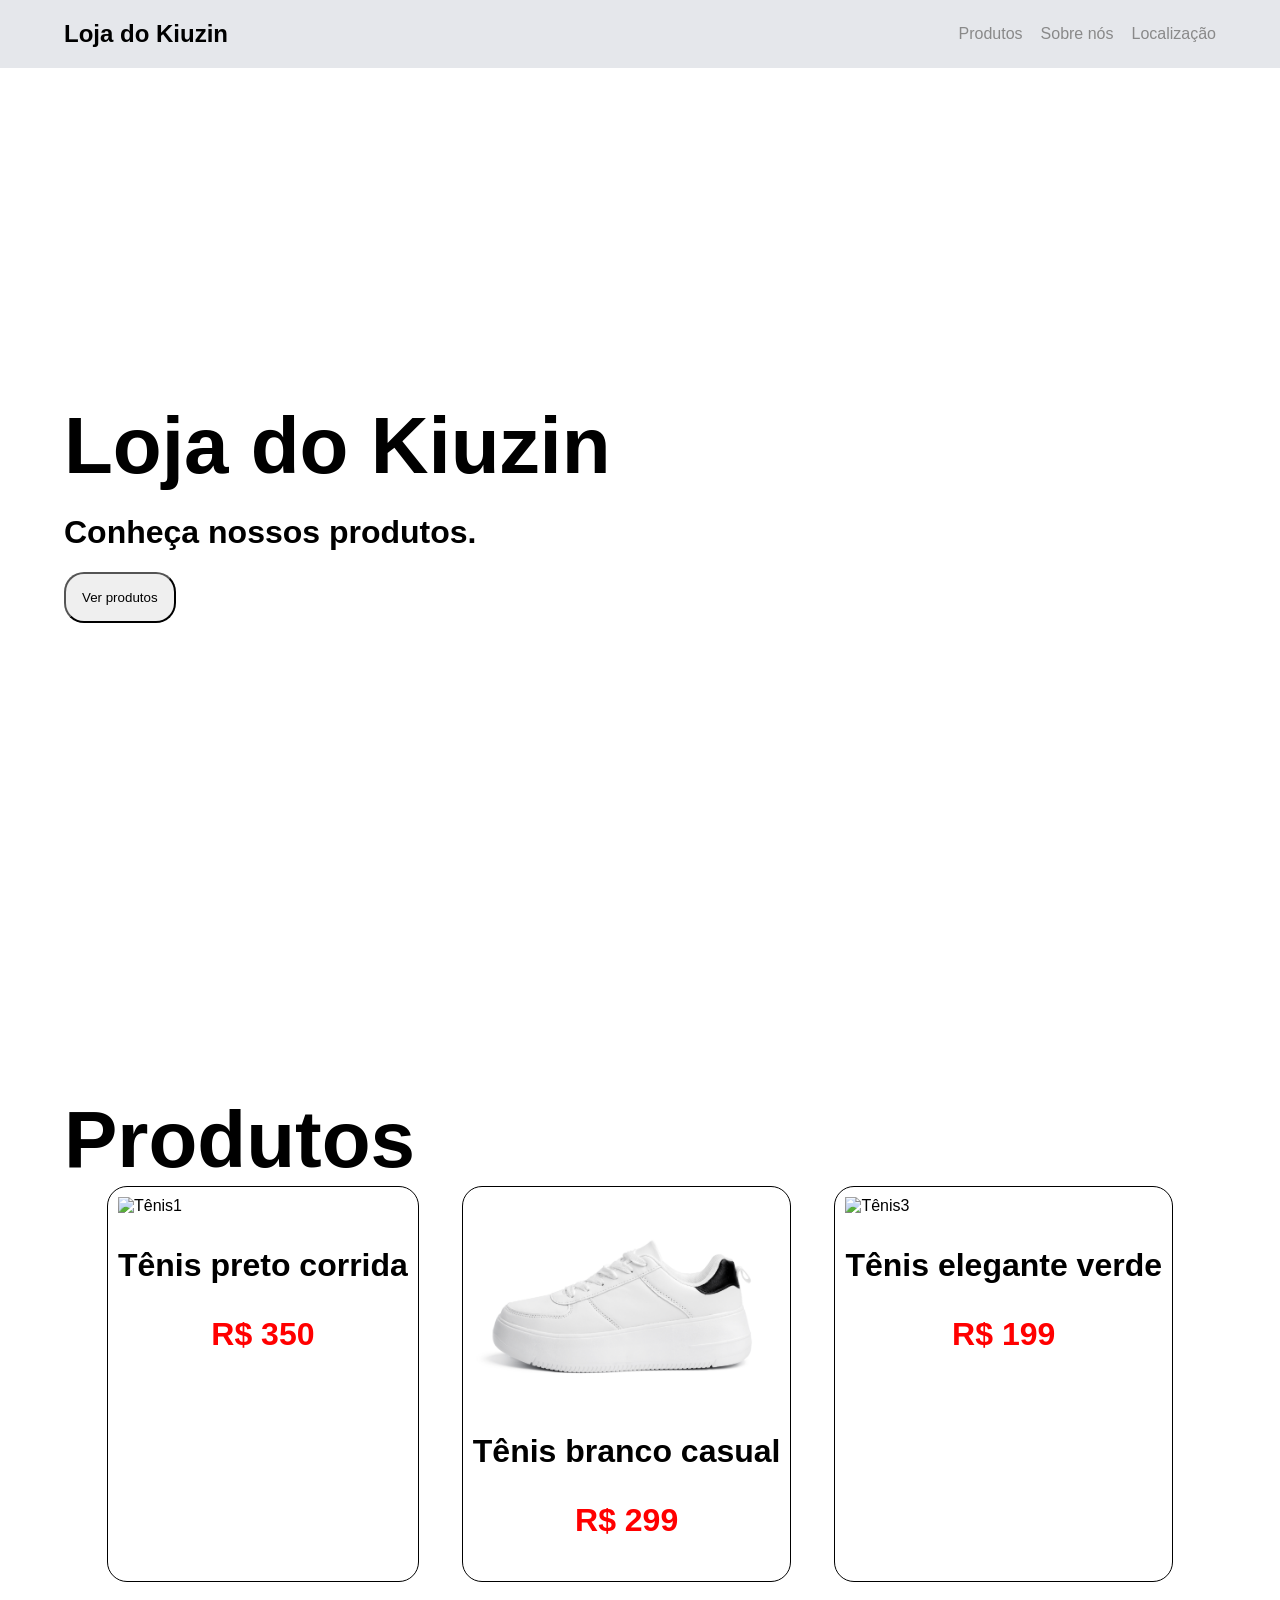
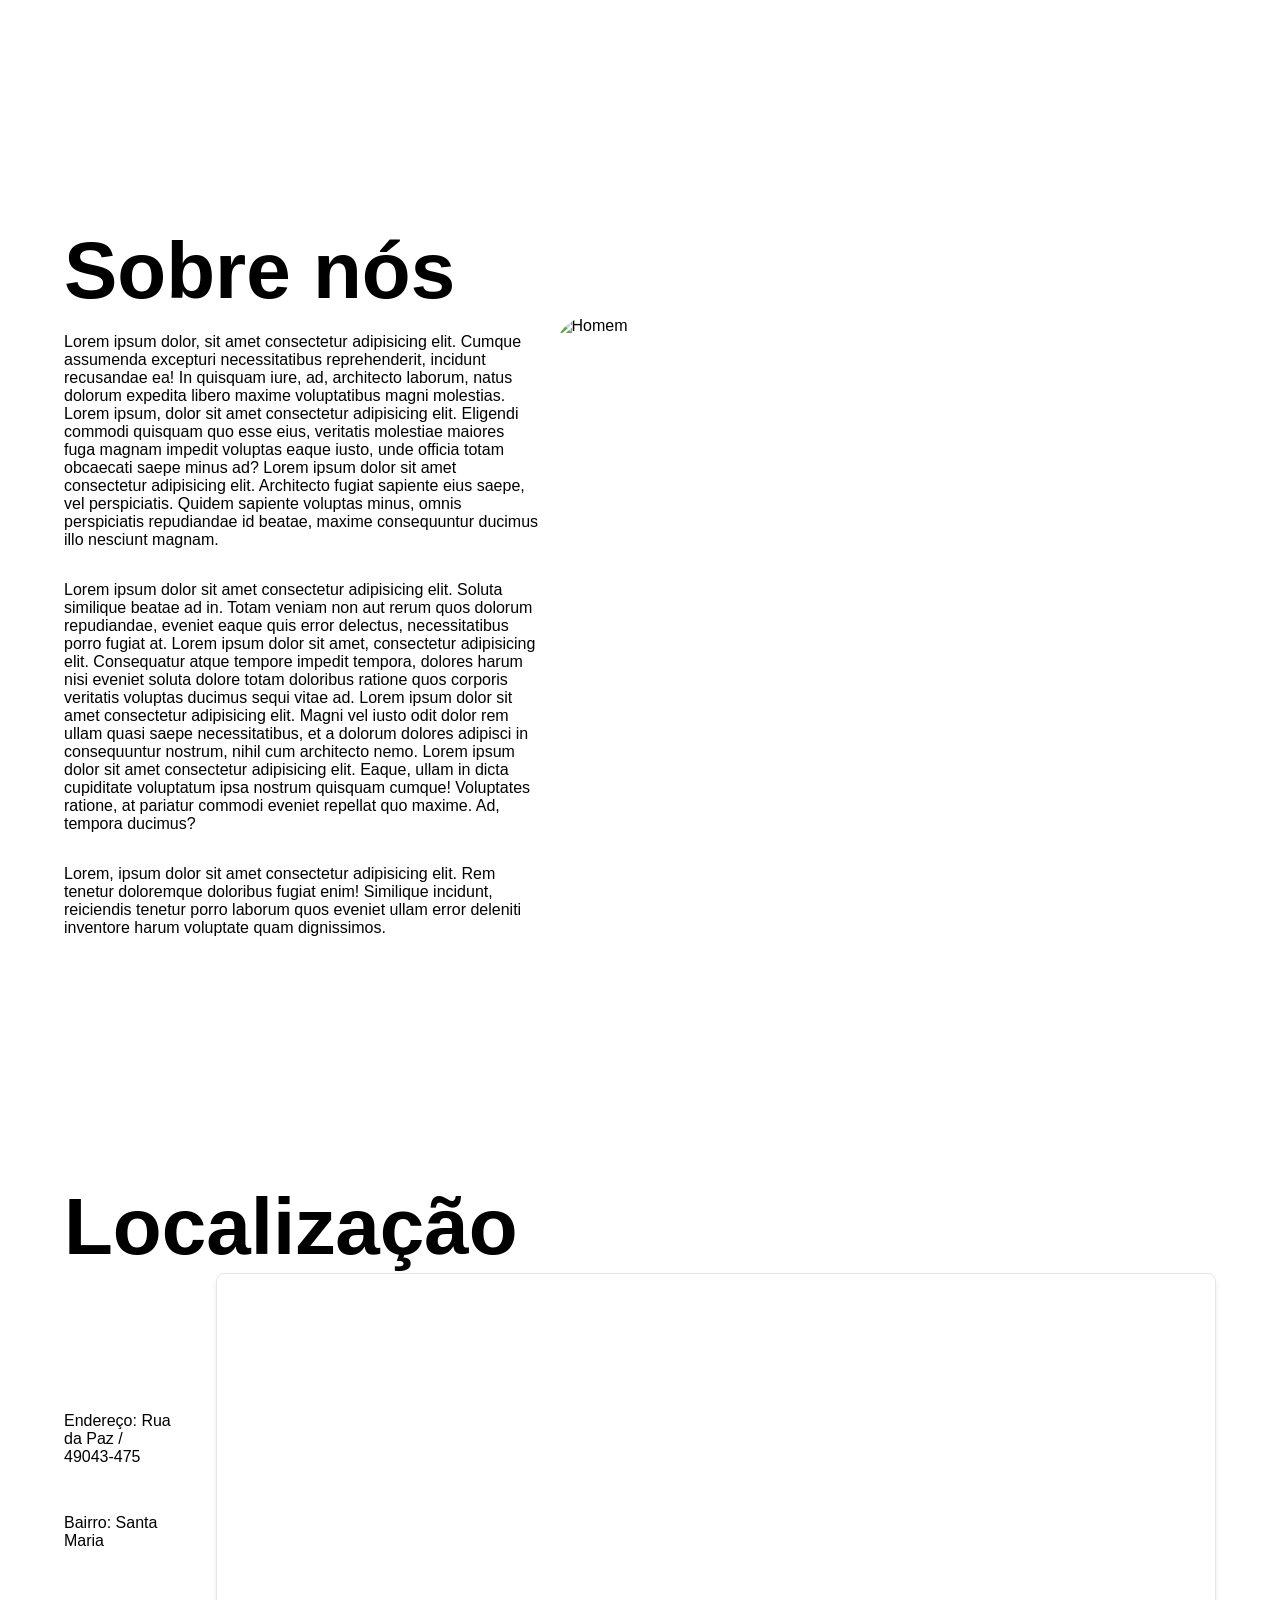
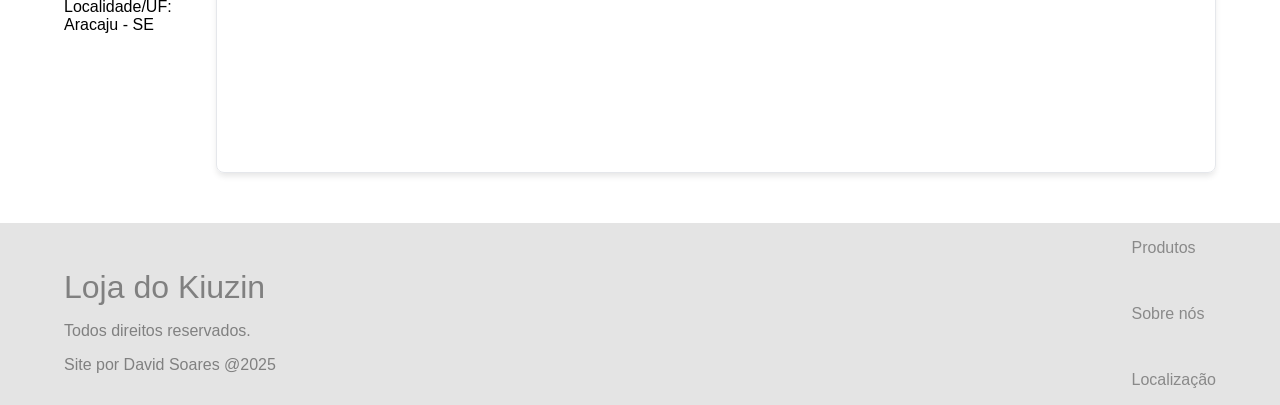
==== Html/Index.html @ 429c14cf "Página de roupas v1" ====
<!DOCTYPE html>
<html lang="pt_br">

<head>
    <meta charset="UTF-8">
    <meta name="viewport" content="width=device-width, initial-scale=1.0">
    <title>Página Demonstrativa</title>
    <link rel="stylesheet" href="/Css/styles.css" type="text/css">
</head>

<body>

    <!-- Nav -->

    <nav class="nav">
        <h1>Loja do Kiuzin</h1>
        <div class="nav-items">
            <a href="#produtos">Produtos</a>
            <a href="#sobre-nos">Sobre nós</a>
            <a href="#localizacao">Localização</a>
        </div>
    </nav>

    <!-- Hero -->
    <div class="background">
        <div class="conteudo-principal">
            <h1 class="titulo">Loja do Kiuzin</h1>
            <h1>Conheça nossos produtos.</h1>
            <button class="botao" onclick="navegarParaId('produtos')">Ver produtos</button>
        </div>
    </div>

    <!-- Produtos -->
    <div id="produtos">
        <div class="conteudo-principal">
            <h1 class="titulo">Produtos</h1>
            <div class="carrosel">

                <!-- Tênis preto corrida -->

                <div class="tenis">
                    <img class="imagem-carrosel" src="/Imgs/tenis1.jpg" alt="Tênis1">
                    <p class="paragrafo-venda">Tênis preto corrida</p>
                    <p class="paragrafo-venda preco">R$ 350</p>
                </div>

                <!-- Tênis branco casual -->

                <div class="tenis">
                    <img class="imagem-carrosel" id="tenis-branco" src="/Imgs/tenis2.jpg" alt="Tênis2">
                    <p class="paragrafo-venda">Tênis branco casual</p>
                    <p class="paragrafo-venda preco">R$ 299</p>
                </div>

                <!-- Tênis elegante verde -->

                <div class="tenis">
                    <img class="imagem-carrosel" src="/Imgs/tenis3.jpg" alt="Tênis3">
                    <p class="paragrafo-venda">Tênis elegante verde</p>
                    <p class="paragrafo-venda preco">R$ 199</p>
                </div>

            </div>
        </div>
    </div>

    <!-- Sobre nós -->

    <div id="sobre-nos">
        <div class="conteudo-principal">
            <h1 class="titulo">Sobre nós</h1>
            <div class="sobre-nos">
                <div class="flex-col paragrafos-about">

                    <p class="paragrafo">Lorem ipsum dolor, sit amet consectetur adipisicing elit. Cumque assumenda
                        excepturi
                        necessitatibus reprehenderit, incidunt recusandae ea! In quisquam iure, ad, architecto laborum,
                        natus
                        dolorum expedita libero maxime voluptatibus magni molestias.
                        Lorem ipsum, dolor sit amet consectetur adipisicing elit. Eligendi commodi quisquam quo esse
                        eius, veritatis molestiae maiores fuga magnam impedit voluptas eaque iusto, unde officia totam
                        obcaecati saepe minus ad?
                        Lorem ipsum dolor sit amet consectetur adipisicing elit. Architecto fugiat sapiente eius saepe,
                        vel perspiciatis. Quidem sapiente voluptas minus, omnis perspiciatis repudiandae id beatae,
                        maxime consequuntur ducimus illo nesciunt magnam.</p>

                    <p class="paragrafo">Lorem ipsum dolor sit amet consectetur adipisicing elit. Soluta similique
                        beatae ad
                        in.
                        Totam veniam non aut rerum quos dolorum repudiandae, eveniet eaque quis error delectus,
                        necessitatibus
                        porro fugiat at.
                        Lorem ipsum dolor sit amet, consectetur adipisicing elit. Consequatur atque tempore impedit
                        tempora, dolores harum nisi eveniet soluta dolore totam doloribus ratione quos corporis
                        veritatis voluptas ducimus sequi vitae ad.
                        Lorem ipsum dolor sit amet consectetur adipisicing elit. Magni vel iusto odit dolor rem ullam
                        quasi saepe necessitatibus, et a dolorum dolores adipisci in consequuntur nostrum, nihil cum
                        architecto nemo.
                        Lorem ipsum dolor sit amet consectetur adipisicing elit. Eaque, ullam in dicta cupiditate
                        voluptatum ipsa nostrum quisquam cumque! Voluptates ratione, at pariatur commodi eveniet
                        repellat quo maxime. Ad, tempora ducimus?</p>

                    <p class="paragrafo">Lorem, ipsum dolor sit amet consectetur adipisicing elit. Rem tenetur
                        doloremque
                        doloribus fugiat enim! Similique incidunt, reiciendis tenetur porro laborum quos eveniet ullam
                        error
                        deleniti inventore harum voluptate quam dignissimos.</p>

                </div>

                <img class="homem-img" src="/Imgs/Tenis_main.jpg" alt="Homem">

            </div>
        </div>
    </div>

    <!-- Localização -->

    <div id="localizacao">
        <div class="conteudo-principal">
            <h1 class="titulo">Localização</h1>
            <div class="localizacao">
                <ul class="lista">
                    <li>
                        <span>Endereço:</span>
                        Rua da Paz / 49043-475
                    </li>
                    <li>
                        <spa>Bairro:</span>
                            Santa Maria
                    </li>
                    <li>
                        <span>Localidade/UF:</span>
                        Aracaju - SE
                    </li>
                </ul>

                <div class="map-wrapper">
                    <div class="map-container">
                        <iframe src="https://maps.google.com/maps?q=-10.9472,-37.0734&z=15&output=embed" width="100%"
                            height="100%" frameborder="0" class="map-iframe" allowfullscreen="" aria-hidden="false"
                            tabindex="0"></iframe>


                    </div>
                </div>
            </div>
        </div>
    </div>

    <!-- Footer -->

    <footer class="footer" id="footer">

        <div>
            <p class="paragrafo-footer">Loja do Kiuzin</p>
            <p class="paragrafo">Todos direitos reservados.</p>
            <p>Site por David Soares @2025</p>
        </div>

        <div>
            <ul class="lista">
                <li>
                    <a href="#produtos">Produtos</a>
                </li>
                <li>
                    <a href="#sobre-nos">Sobre nós</a>
                </li>
                <li>
                    <a href="#localizacao">Localização</a>
                </li>
            </ul>
        </div>

    </footer>



</body>

</html>
---- Css/styles.css ----
/* TAGS */

html,
body {
    margin: 0;
    padding: 0;
    font-family: sans-serif;
    overflow-x: hidden;
}

*,
*::before,
*::after {
    box-sizing: border-box;
}

a {
    text-decoration: none;
    color: #898989;
}

ul,
li {
    list-style: none;
    padding-left: 0; 
}

/* NAV */

.nav {
    display: flex;
    justify-content: space-between;
    align-items: center;
    background-color: #e5e7eb;
    padding-left: 5%;
    padding-right: 5%;
    position: fixed;
    width: 100%; 
    top: 0; 
    z-index: 1000; /
}


.nav-items {
    display: flex;
    gap: 18px;
}

.background {
    background-image: url("../Imgs/1.jpg");
    background-position: center;
    background-size: cover;
    width: 100%;
    height: 100vh;
    display: flex;
    justify-content: center;
    align-items: center;
}

.conteudo-principal {
    padding-top: 60px; 
    display: flex;
    flex-direction: column;
    margin-right: auto;
    padding-left: 5%;
    padding-right: 5%;
    padding-bottom: 50px;
}


.conteudo-principal {
    display: flex;
    flex-direction: column;
    padding-left: 5%;
    padding-right: 5%;
    padding-bottom: 50px;
}


#produtos,
#sobre-nos,
#localizacao {
    padding-top: 80px; 
}


.background {
    padding-top: 60px; 
    background-image: url("../Imgs/1.jpg");
    background-position: center;
    background-size: cover;
    width: 100%;
    height: 100vh;
    display: flex;
    justify-content: center;
    align-items: center;
}

.nav {
    display: flex;
    justify-content: space-between;
    align-items: center;
    background-color: #e5e7eb;
    padding-left: 5%;
    padding-right: 5%;
    position: fixed;
    width: 100%;
    top: 0; 
    z-index: 1000;
}

.nav-items {
    display: flex;
    gap: 18px;
}

.background {
    background-image: url("../Imgs/1.jpg");
    background-position: center;
    background-size: cover;

    width: 100%;
    height: 100vh;

    display: flex;
    justify-content: center;
    align-items: center;
}

.conteudo-principal {
    display: flex;
    flex-direction: column;
    padding-left: 5%;
    padding-right: 5%;
    padding-bottom: 50px;
}

.titulo {
    font-size: 5em;
    margin-bottom: 0px;
}

.paragrafo {
    font-size: 1em;
    margin-bottom: 0;
}

.botao {
    padding: 16px;
    width: fit-content;
    border-radius: 20px;
    cursor: pointer;
}

.carrosel {
    display: flex;
    justify-content: space-evenly;
}

.tenis {
    border: 1px solid black;
    border-radius: 20px;
    width: fit-content;
    padding: 10px;
}

#tenis-branco {
    transform: scaleX(-1);
}

.imagem-carrosel {
    width: 300px;
    height: 200px;
}

.paragrafo-venda {
    font-size: 2em;
    font-weight: bold;
}

.preco {
    text-align: center;
    color: red;
}

.sobre-nos {
    display: flex;
    gap: 1rem;
    justify-content: space-between;
}

.homem-img {
    width: 800px;
    height: auto; 
    border-radius: 32px;
}

.flex-col {
    flex-direction: column;
}

.paragrafos-about {

    width: 50%;
    display: flex;
    gap: 1rem
}

.lista {
    display: flex;
    flex-direction: column;
    gap: 3rem;
    font-size: 1em;
    justify-content: center;
}

.localizacao {
    display: flex;
    justify-content: space-between;
    gap: 40px;
}

.map-container {
    height: 500px;
   
    width: 1000px; 
    border-radius: 0.5rem;
    overflow: hidden;
    box-shadow: 0 4px 6px -1px rgba(0, 0, 0, 0.1);
    border: 1px solid #e5e7eb;
}

.map-iframe {
    width: 100%;
    height: 100%;
    border: 0;
}

.footer {
    display: flex;
    justify-content: space-between;
    align-items: center; 
    background-color: rgb(228, 228, 228);
    color: gray;
    padding-left: 5%;
    padding-right: 5%;
}

.paragrafo-footer {
    font-size: 2em;
    margin-bottom: 0;
}
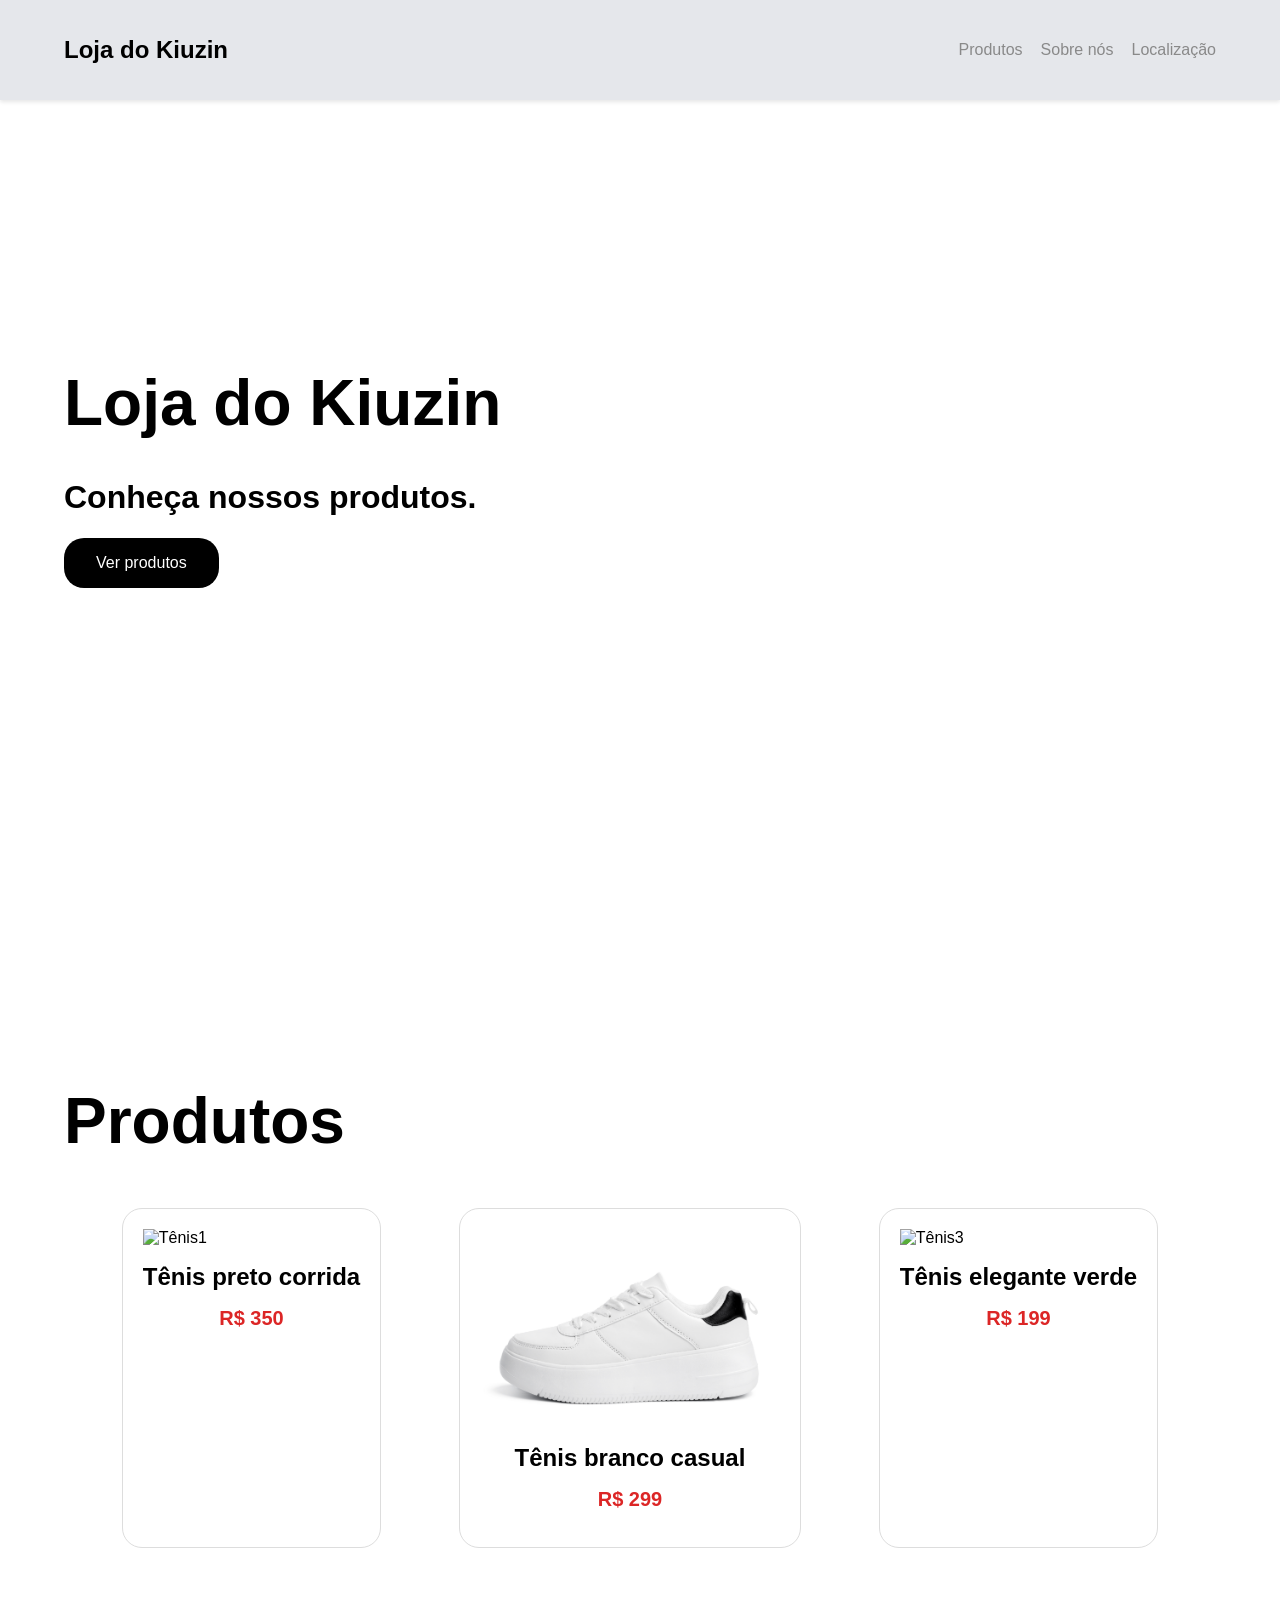
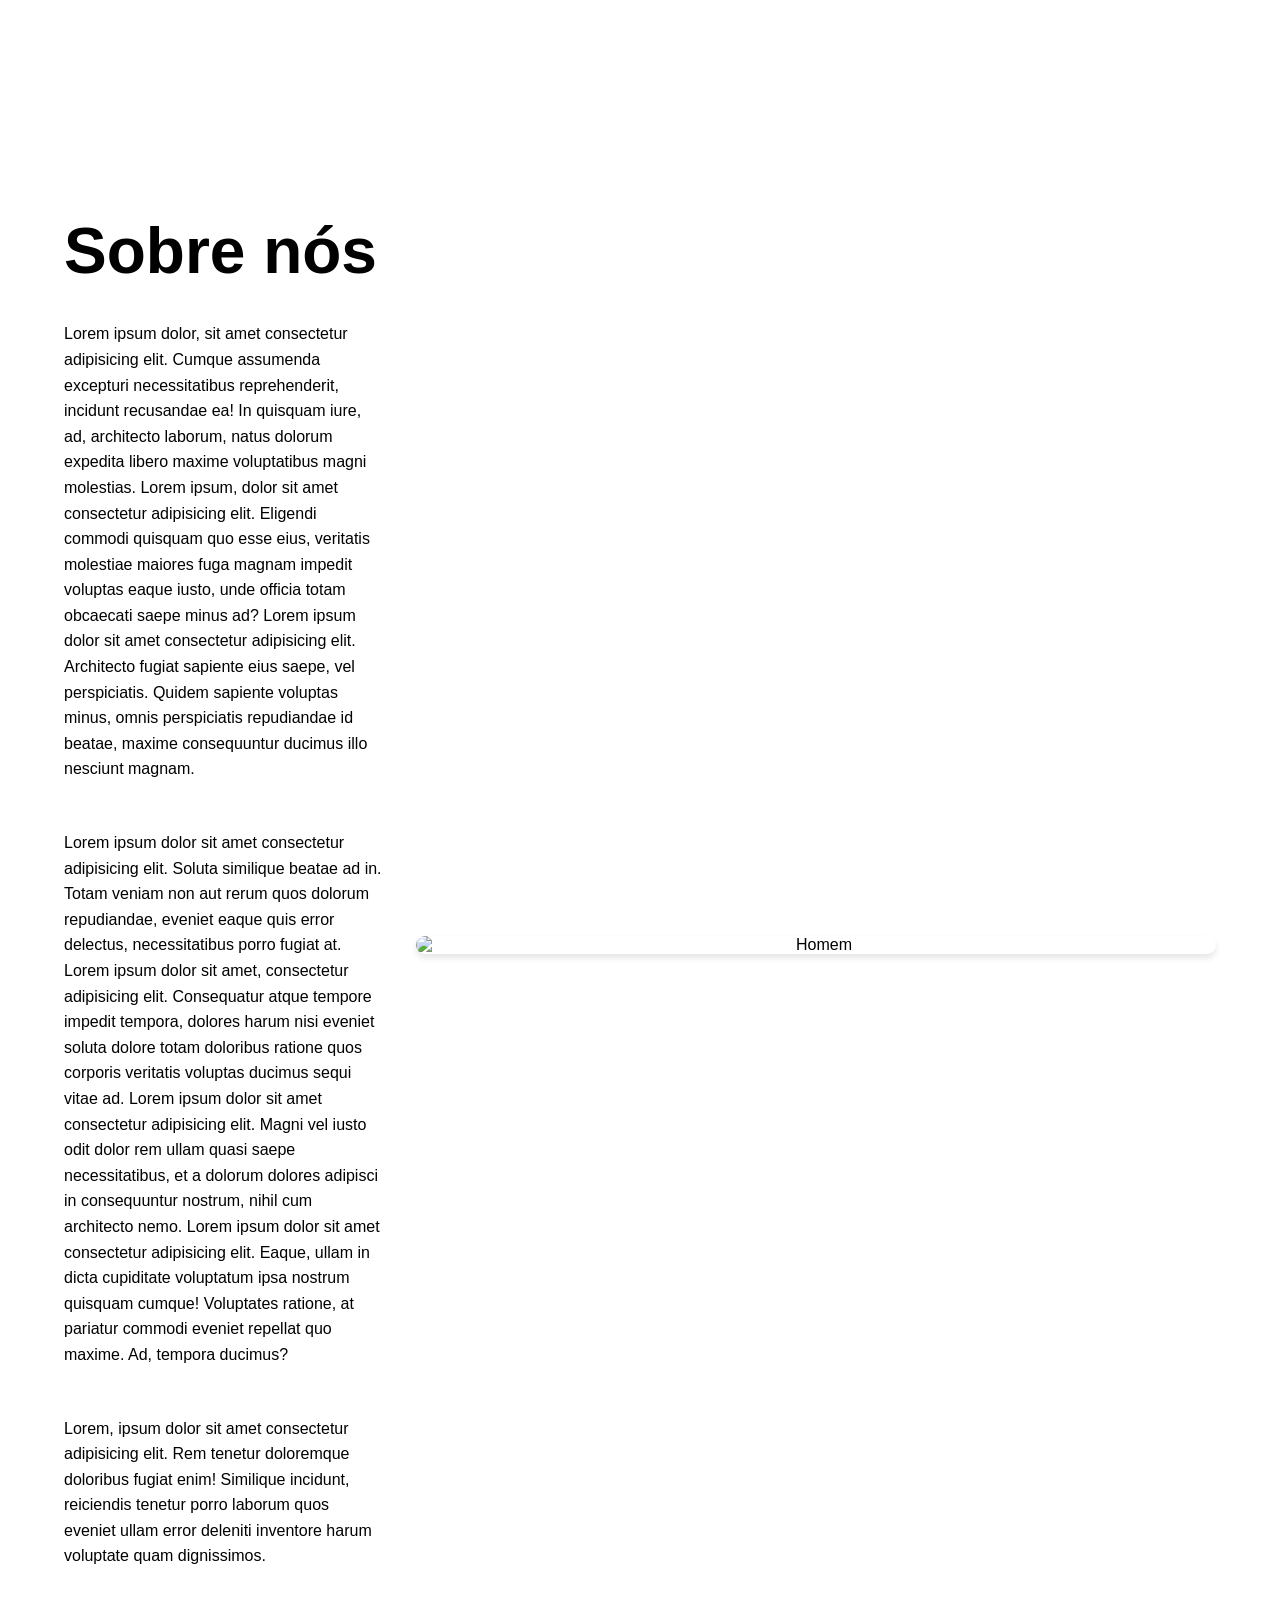
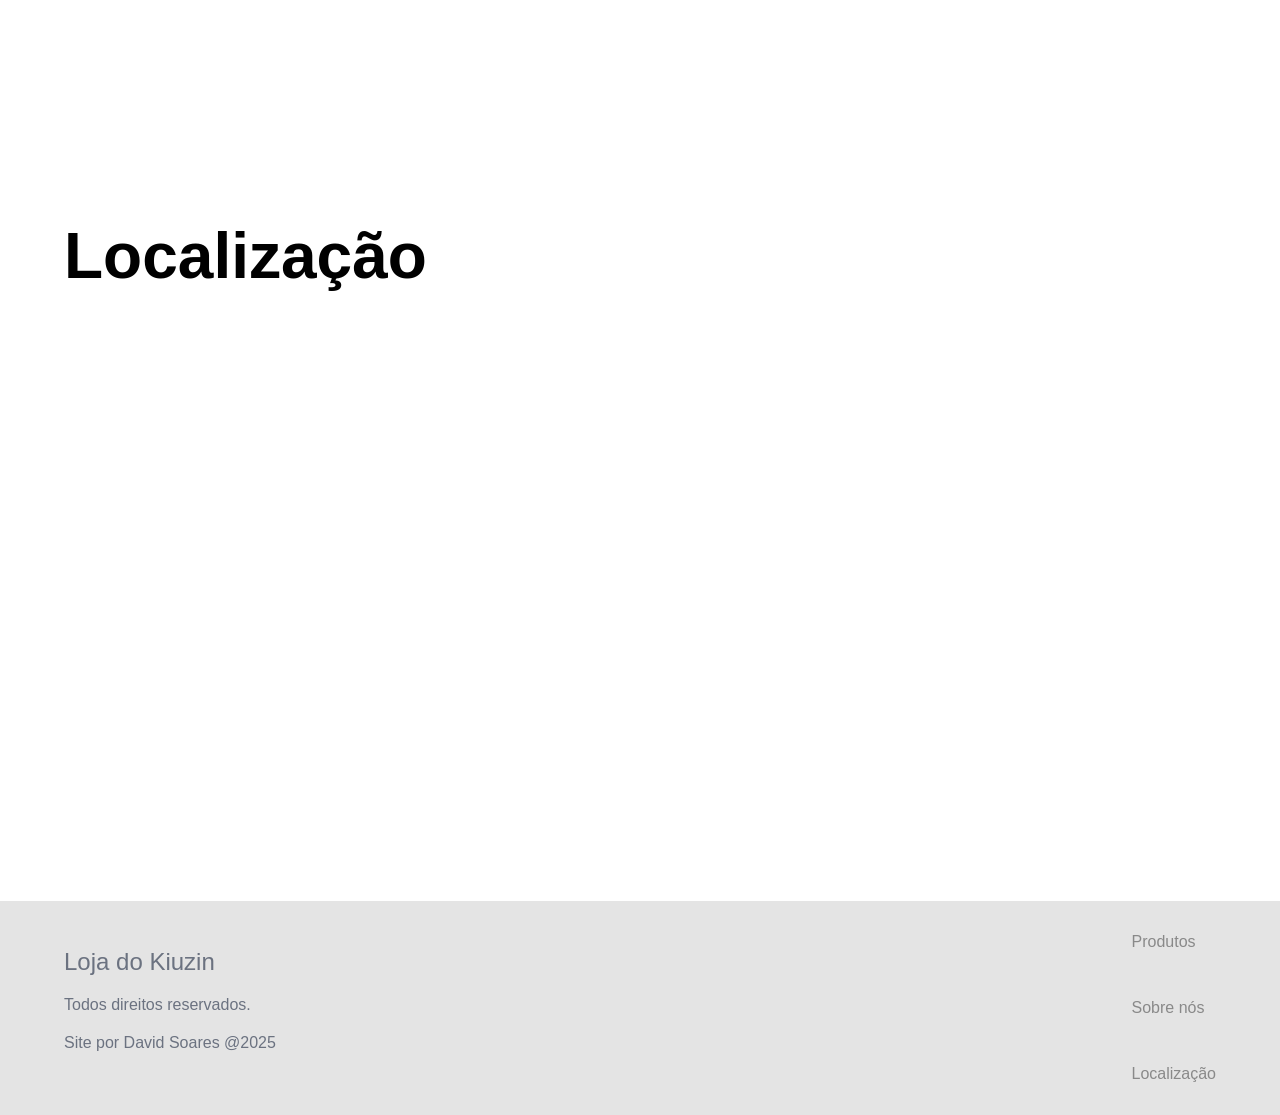
==== commit f147681a: "Responsividade + Correção Js" ====
--- a/Html/Index.html
+++ b/Html/Index.html
@@ -6,6 +6,7 @@
     <meta name="viewport" content="width=device-width, initial-scale=1.0">
     <title>Página Demonstrativa</title>
     <link rel="stylesheet" href="/Css/styles.css" type="text/css">
+    <script src="../Js/script.js"></script>
 </head>
 
 <body>
@@ -108,7 +109,7 @@
 
                 </div>
 
-                <img class="homem-img" src="/Imgs/Tenis_main.jpg" alt="Homem">
+                <img class="tenis-main" src="/Imgs/Tenis_main.jpg" alt="Homem">
 
             </div>
         </div>
@@ -120,20 +121,7 @@
         <div class="conteudo-principal">
             <h1 class="titulo">Localização</h1>
             <div class="localizacao">
-                <ul class="lista">
-                    <li>
-                        <span>Endereço:</span>
-                        Rua da Paz / 49043-475
-                    </li>
-                    <li>
-                        <spa>Bairro:</span>
-                            Santa Maria
-                    </li>
-                    <li>
-                        <span>Localidade/UF:</span>
-                        Aracaju - SE
-                    </li>
-                </ul>
+
 
                 <div class="map-wrapper">
                     <div class="map-container">
@@ -174,8 +162,6 @@
 
     </footer>
 
-
-
 </body>
 
 </html>
--- a/Css/styles.css
+++ b/Css/styles.css
@@ -1,11 +1,11 @@
-/* TAGS */
-
+/* ==================== RESET E CONFIGURAÇÕES GLOBAIS ==================== */
 html,
 body {
     margin: 0;
     padding: 0;
-    font-family: sans-serif;
+    font-family: -apple-system, BlinkMacSystemFont, 'Segoe UI', Roboto, 'Helvetica Neue', Arial, sans-serif;
     overflow-x: hidden;
+    scroll-behavior: smooth;
 }
 
 *,
@@ -14,220 +14,224 @@
     box-sizing: border-box;
 }
 
+/* ==================== ELEMENTOS BASE ==================== */
 a {
     text-decoration: none;
     color: #898989;
+    transition: color 0.3s ease;
+}
+
+a:hover {
+    color: #000;
 }
 
 ul,
 li {
     list-style: none;
-    padding-left: 0; 
-}
-
-/* NAV */
-
+    padding: 0;
+    margin: 0;
+}
+
+/* ==================== NAVEGAÇÃO ==================== */
 .nav {
     display: flex;
     justify-content: space-between;
     align-items: center;
     background-color: #e5e7eb;
+    padding: 1rem 5%;
+    position: fixed;
+    width: 100%;
+    top: 0;
+    z-index: 1000;
+    box-shadow: 0 2px 4px rgba(0, 0, 0, 0.1);
+}
+
+.nav-items {
+    display: flex;
+    gap: 18px;
+    align-items: center;
+}
+
+/* ==================== SEÇÕES COM OFFSET PARA NAVEGAÇÃO FIXA ==================== */
+#produtos,
+#sobre-nos,
+#localizacao {
+    padding-top: 80px;
+    scroll-margin-top: 80px;
+}
+
+/* ==================== CONTEÚDO PRINCIPAL ==================== */
+.conteudo-principal {
+    padding-top: 60px;
+    display: flex;
+    flex-direction: column;
     padding-left: 5%;
     padding-right: 5%;
-    position: fixed;
-    width: 100%; 
-    top: 0; 
-    z-index: 1000; /
-}
-
-
-.nav-items {
-    display: flex;
-    gap: 18px;
-}
-
+    padding-bottom: 50px;
+    width: 100%;
+}
+
+.titulo {
+    font-size: clamp(2.5rem, 5vw, 5rem);
+    margin-bottom: 1rem;
+    max-width: 100%;
+    word-wrap: break-word;
+    line-height: 1.2;
+}
+
+.paragrafo {
+    font-size: 1rem;
+    margin-bottom: 1rem;
+    line-height: 1.6;
+}
+
+.botao {
+    padding: 16px 32px;
+    width: fit-content;
+    border-radius: 20px;
+    cursor: pointer;
+    border: none;
+    background-color: #000;
+    color: #fff;
+    font-size: 1rem;
+    transition: all 0.3s ease;
+}
+
+.botao:hover {
+    transform: translateY(-2px);
+    box-shadow: 0 4px 8px rgba(0, 0, 0, 0.2);
+}
+
+/* ==================== UTILIDADES ==================== */
+.flex-col {
+    flex-direction: column;
+}
+
+.lista {
+    display: flex;
+    flex-direction: column;
+    gap: 3rem;
+    font-size: 1rem;
+    justify-content: center;
+    padding: 0;
+}
+
+/* ==================== HERO/BACKGROUND ==================== */
 .background {
     background-image: url("../Imgs/1.jpg");
     background-position: center;
     background-size: cover;
+    background-repeat: no-repeat;
     width: 100%;
     height: 100vh;
     display: flex;
     justify-content: center;
     align-items: center;
-}
-
-.conteudo-principal {
-    padding-top: 60px; 
-    display: flex;
-    flex-direction: column;
-    margin-right: auto;
-    padding-left: 5%;
-    padding-right: 5%;
-    padding-bottom: 50px;
-}
-
-
-.conteudo-principal {
-    display: flex;
-    flex-direction: column;
-    padding-left: 5%;
-    padding-right: 5%;
-    padding-bottom: 50px;
-}
-
-
-#produtos,
-#sobre-nos,
-#localizacao {
-    padding-top: 80px; 
-}
-
-
-.background {
-    padding-top: 60px; 
-    background-image: url("../Imgs/1.jpg");
-    background-position: center;
-    background-size: cover;
-    width: 100%;
-    height: 100vh;
-    display: flex;
-    justify-content: center;
-    align-items: center;
-}
-
-.nav {
-    display: flex;
-    justify-content: space-between;
-    align-items: center;
-    background-color: #e5e7eb;
-    padding-left: 5%;
-    padding-right: 5%;
-    position: fixed;
-    width: 100%;
-    top: 0; 
-    z-index: 1000;
-}
-
-.nav-items {
-    display: flex;
-    gap: 18px;
-}
-
-.background {
-    background-image: url("../Imgs/1.jpg");
-    background-position: center;
-    background-size: cover;
-
-    width: 100%;
-    height: 100vh;
-
-    display: flex;
-    justify-content: center;
-    align-items: center;
-}
-
-.conteudo-principal {
-    display: flex;
-    flex-direction: column;
-    padding-left: 5%;
-    padding-right: 5%;
-    padding-bottom: 50px;
-}
-
-.titulo {
-    font-size: 5em;
-    margin-bottom: 0px;
-}
-
-.paragrafo {
-    font-size: 1em;
-    margin-bottom: 0;
-}
-
-.botao {
-    padding: 16px;
-    width: fit-content;
-    border-radius: 20px;
-    cursor: pointer;
-}
-
+    position: relative;
+}
+
+/* ==================== CARROSSEL DE PRODUTOS ==================== */
 .carrosel {
     display: flex;
     justify-content: space-evenly;
+    flex-wrap: wrap;
+    gap: 20px;
+    padding: 2rem 0;
 }
 
 .tenis {
-    border: 1px solid black;
+    border: 1px solid #ddd;
     border-radius: 20px;
     width: fit-content;
-    padding: 10px;
+    padding: 20px;
+    max-width: 100%;
+    transition: all 0.3s ease;
+    background-color: #fff;
+}
+
+.tenis:hover {
+    transform: translateY(-5px);
+    box-shadow: 0 8px 16px rgba(0, 0, 0, 0.1);
+    border-color: #000;
 }
 
 #tenis-branco {
     transform: scaleX(-1);
 }
 
+.tenis:hover #tenis-branco {
+    transform: scaleX(-1) translateY(-5px);
+}
+
 .imagem-carrosel {
-    width: 300px;
-    height: 200px;
+    width: 100%;
+    max-width: 300px;
+    height: auto;
+    display: block;
 }
 
 .paragrafo-venda {
-    font-size: 2em;
+    font-size: 1.5rem;
     font-weight: bold;
+    margin: 1rem 0;
+    text-align: center;
 }
 
 .preco {
     text-align: center;
-    color: red;
-}
-
+    color: #dc2626;
+    font-size: 1.25rem;
+    font-weight: 600;
+}
+
+/* ==================== SEÇÃO SOBRE NÓS ==================== */
 .sobre-nos {
     display: flex;
+    gap: 2rem;
+
+    justify-content: center;
+    align-items: center;
+    flex-wrap: wrap;
+}
+
+.tenis-main {
+    width: 100%;
+    max-width: 800px;
+    max-height: 500px;
+    height: auto;
+    border-radius: 32px;
+    display: flex;
+    text-align: center;
+    justify-content: center;
+    align-items: center;
+    box-shadow: 0 4px 6px rgba(0, 0, 0, 0.1);
+}
+
+.paragrafos-about {
+    flex: 1;
+    min-width: 300px;
+    display: flex;
+    flex-direction: column;
     gap: 1rem;
-    justify-content: space-between;
-}
-
-.homem-img {
-    width: 800px;
-    height: auto; 
-    border-radius: 32px;
-}
-
-.flex-col {
-    flex-direction: column;
-}
-
-.paragrafos-about {
-
-    width: 50%;
-    display: flex;
-    gap: 1rem
-}
-
-.lista {
-    display: flex;
-    flex-direction: column;
-    gap: 3rem;
-    font-size: 1em;
+}
+
+/* ==================== LOCALIZAÇÃO ==================== */
+.localizacao {
+    display: flex;
     justify-content: center;
-}
-
-.localizacao {
-    display: flex;
-    justify-content: space-between;
     gap: 40px;
+    flex-wrap: wrap;
+    align-items: flex-start;
+    width: 100vw;
+    margin-left: -5%;
+    margin-right: -5%;
+    padding: 0;
 }
 
 .map-container {
-    height: 500px;
-   
-    width: 1000px; 
-    border-radius: 0.5rem;
-    overflow: hidden;
-    box-shadow: 0 4px 6px -1px rgba(0, 0, 0, 0.1);
-    border: 1px solid #e5e7eb;
+    height: 60vh;
+    width: 1000px;
+    max-width: 100%;
 }
 
 .map-iframe {
@@ -236,17 +240,168 @@
     border: 0;
 }
 
+/* ==================== FOOTER ==================== */
 .footer {
     display: flex;
     justify-content: space-between;
-    align-items: center; 
-    background-color: rgb(228, 228, 228);
-    color: gray;
-    padding-left: 5%;
-    padding-right: 5%;
+    align-items: center;
+    background-color: #e4e4e4;
+    color: #6b7280;
+    padding: 2rem 5%;
+    flex-wrap: wrap;
+    gap: 1rem;
 }
 
 .paragrafo-footer {
-    font-size: 2em;
-    margin-bottom: 0;
+    font-size: 1.5rem;
+    margin: 0;
+}
+
+/* ==================== MEDIA QUERIES ==================== */
+
+/* Tablets  */
+@media (min-width: 769px) and (max-width: 991px) {
+    .conteudo-principal {
+        align-items: center;
+        text-align: center;
+        padding-top: 100px;
+    }
+
+    .sobre-nos {
+        flex-direction: column;
+        align-items: center;
+    }
+
+    .tenis-main {
+        width: 100%;
+        max-width: 100%;
+        order: 1;
+    }
+
+    .paragrafos-about {
+        width: 100%;
+        max-width: 100%;
+        text-align: center;
+        order: 2;
+    }
+
+    .carrosel {
+        flex-direction: column;
+        align-items: center;
+        gap: 24px;
+    }
+
+    .tenis {
+        max-width: 400px;
+    }
+
+    .localizacao {
+        flex-direction: column;
+        align-items: center;
+    }
+
+
+    .map-container {
+        height: 60vh;
+        width: 700px;
+        max-width: 100%;
+    }
+
+    .map-iframe {
+        width: 100%;
+        height: 100%;
+        border: 0;
+    }
+
+    .lista {
+        display: none;
+    }
+}
+
+/* Mobile */
+@media (max-width: 768px) {
+    .nav {
+        flex-wrap: wrap;
+        padding: 10px 5%;
+    }
+
+    .nav-items {
+        width: 100%;
+        justify-content: space-around;
+        gap: 10px;
+        margin-top: 10px;
+    }
+
+    .conteudo-principal {
+        align-items: center;
+        text-align: center;
+        padding: 100px 5% 50px;
+    }
+
+    .titulo {
+        font-size: 2.5rem;
+    }
+
+    .sobre-nos {
+        flex-direction: column;
+        align-items: center;
+    }
+
+    .tenis-main {
+        width: 100%;
+        max-width: 100%;
+        order: 1;
+    }
+
+    .paragrafos-about {
+        width: 100%;
+        text-align: center;
+        order: 2;
+    }
+
+    .carrosel {
+        flex-direction: column;
+        align-items: center;
+        gap: 24px;
+    }
+
+    .tenis {
+        max-width: 320px;
+    }
+
+    .imagem-carrosel {
+        width: 100%;
+    }
+
+    .localizacao {
+        flex-direction: column;
+        align-items: center;
+    }
+
+    .map-container {
+        height: 60vh;
+        width: 400px;
+        max-width: 100%;
+    }
+
+    .map-iframe {
+        width: 100%;
+        height: 100%;
+        border: 0;
+    }
+
+    .lista {
+        display: none;
+    }
+
+    .footer {
+        flex-direction: column;
+        text-align: center;
+        gap: 10px;
+        padding: 1.5rem 5%;
+    }
+
+    .paragrafo-footer {
+        font-size: 1.2rem;
+    }
 }
